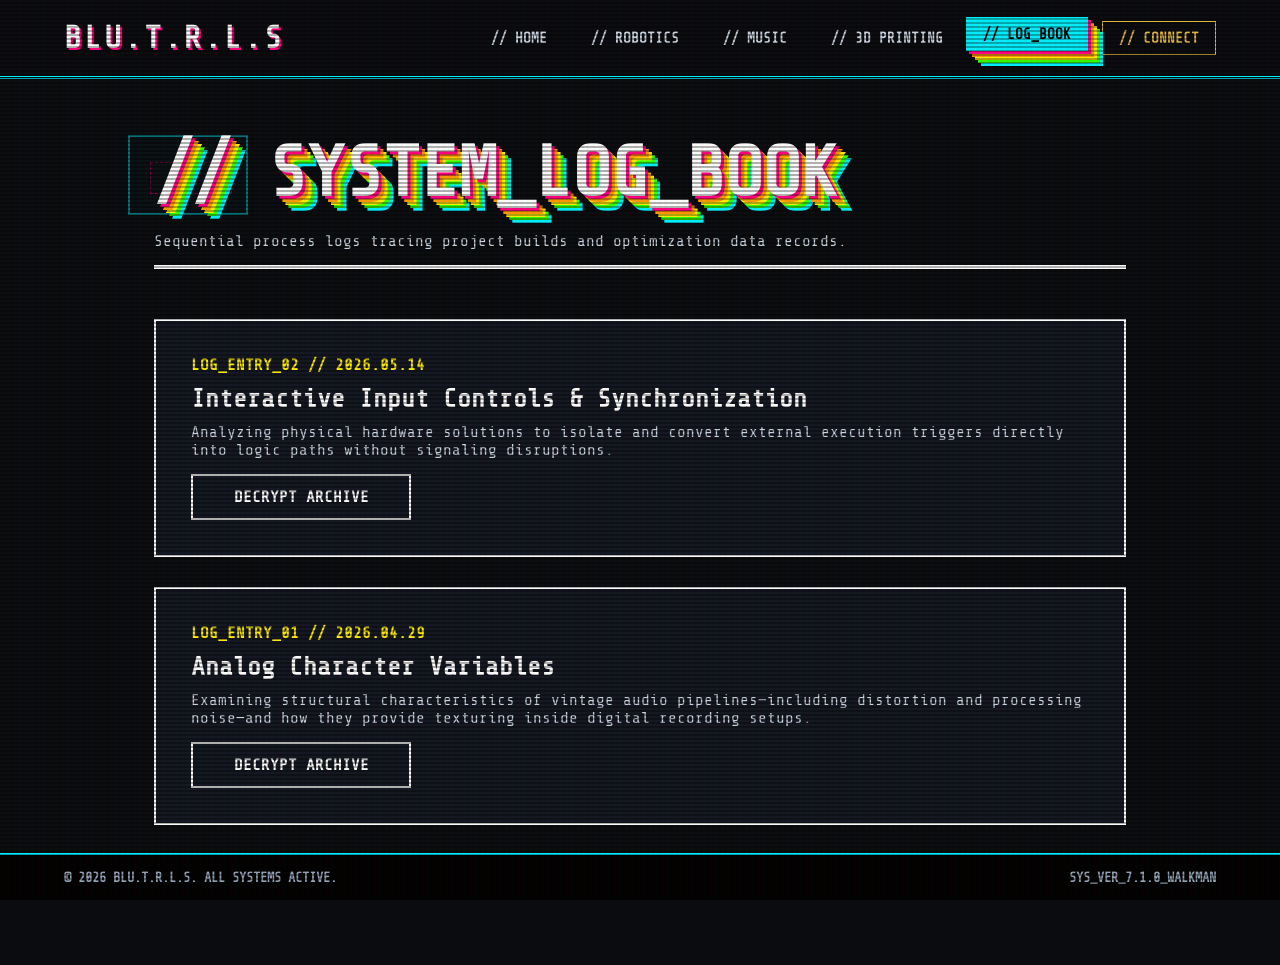
==== blog.html @ 42383bdc "im just making this" ====
<!DOCTYPE html>
<html lang="en">

<head>
    <meta charset="UTF-8">
    <meta name="viewport" content="width=device-width, initial-scale=1.0">
    <title>Blu.t.r.l.s // Log Book</title>
    <link href="https://fonts.googleapis.com/css2?family=Share+Tech+Mono&display=swap" rel="stylesheet">
    <link rel="stylesheet" href="style.css">
</head>

<body>
    <div class="bg-3d-matrix">
        <div class="product-3d-scene scene-cassette">
            <div class="cassette-box"></div>
        </div>
    </div>

    <header>
        <div class="logo-glitch" data-text="Blu.t.r.l.s">Blu.t.r.l.s</div>
        <nav>
            <a href="index.html" class="nav-link">// HOME</a>
            <a href="robotics.html" class="nav-link">// ROBOTICS</a>
            <a href="music.html" class="nav-link">// MUSIC</a>
            <a href="printing.html" class="nav-link">// 3D PRINTING</a>
            <a href="blog.html" class="nav-link active">// LOG_BOOK</a>
            <a href="contact.html" class="nav-link nav-btn">// CONNECT</a>
        </nav>
    </header>

    <main class="content-hub">
        <div class="hub-header">
            <h1>// SYSTEM_LOG_BOOK</h1>
            <p class="subtitle">Sequential process logs tracing project builds and optimization data records.</p>
        </div>

        <div style="display:flex; flex-direction:column; gap:30px;">
            <article class="panel-style">
                <span style="color:var(--neon-yellow); font-weight:bold;">LOG_ENTRY_02 // 2026.05.14</span>
                <h2 style="margin:10px 0;">Interactive Input Controls & Synchronization</h2>
                <p>Analyzing physical hardware solutions to isolate and convert external execution triggers directly
                    into logic paths without signaling disruptions.</p>
                <a href="#" class="portal-btn" style="max-width:220px; margin-top:15px;">DECRYPT ARCHIVE</a>
            </article>

            <article class="panel-style">
                <span style="color:var(--neon-yellow); font-weight:bold;">LOG_ENTRY_01 // 2026.04.29</span>
                <h2 style="margin:10px 0;">Analog Character Variables</h2>
                <p>Examining structural characteristics of vintage audio pipelines—including distortion and processing
                    noise—and how they provide texturing inside digital recording setups.</p>
                <a href="#" class="portal-btn" style="max-width:220px; margin-top:15px;">DECRYPT ARCHIVE</a>
            </article>
        </div>
    </main>

    <footer>
        <div class="footer-grid">
            <p>© 2026 BLU.T.R.L.S. ALL SYSTEMS ACTIVE.</p>
            <p>SYS_VER_7.1.0_WALKMAN</p>
        </div>
    </footer>
    <script src="script.js"></script>
</body>

</html>
---- style.css ----
/* ==========================================================================
   THE WALKMAN AD DESIGN SYSTEM: 80% VINTAGE PRINT AD + 20% HARDWARE GRIT
   ========================================================================== */
:root {
    --bg-deep: #0a0c10;
    --bg-card: #131722;
    --neon-blue: #00f0ff;
    --neon-pink: #ff007f;
    --neon-yellow: #ffee00;
    --silver-metallic: #cbd5e1;
    --gold: #e2b842;
    --grey-text: #94a3b8;

    /* The Iconic Walkman Print Ad Rainbow Trail */
    --rainbow-trail:
        3px 3px 0px var(--neon-pink),
        6px 6px 0px #ff9900,
        9px 9px 0px var(--neon-yellow),
        12px 12px 0px #33ff00,
        15px 15px 0px var(--neon-blue);

    --font-mono: 'Share Tech Mono', 'Courier New', Courier, monospace;
}

* {
    margin: 0;
    padding: 0;
    box-sizing: border-box;
}

body {
    background-color: var(--bg-deep);
    color: var(--silver-metallic);
    font-family: var(--font-mono);
    min-height: 100vh;
    overflow-x: hidden;
    position: relative;
    padding-bottom: 80px;
}

/* ==========================================================================
   PERMANENT CRT SCREEN SCANLINE EFFECT
   ========================================================================== */
body::before {
    content: " ";
    display: block;
    position: fixed;
    top: 0;
    left: 0;
    bottom: 0;
    right: 0;
    background: linear-gradient(rgba(18, 16, 16, 0) 50%, rgba(0, 0, 0, 0.3) 50%),
        linear-gradient(90deg, rgba(255, 0, 0, 0.04), rgba(0, 255, 0, 0.02), rgba(0, 0, 255, 0.04));
    z-index: 10000;
    background-size: 100% 4px, 6px 100%;
    pointer-events: none;
}

/* ==========================================================================
   PURE CSS 3D BACKGROUND PRODUCTS (CASSETTE, MONITOR, GEAR)
   ========================================================================== */
.bg-3d-matrix {
    position: fixed;
    top: 0;
    left: 0;
    width: 100%;
    height: 100%;
    z-index: 1;
    pointer-events: none;
    perspective: 1000px;
    overflow: hidden;
    opacity: 0.45;
}

/* 3D Scene Node */
.product-3d-scene {
    position: absolute;
    transform-style: preserve-3d;
}

/* Object 1: The Vintage Cassette Tape (Floating Top Left) */
.scene-cassette {
    top: 15%;
    left: 10%;
    animation: rotateCassette 12s infinite linear, driftObject 20s infinite alternate ease-in-out;
}

.cassette-box {
    width: 120px;
    height: 80px;
    border: 2px solid var(--neon-blue);
    background: rgba(0, 240, 255, 0.05);
    position: relative;
    transform-style: preserve-3d;
}

.cassette-box::before {
    content: '';
    position: absolute;
    top: 25px;
    left: 20px;
    width: 80px;
    height: 30px;
    border: 1px dashed var(--neon-pink);
}

/* Object 2: The Retro CRT Chassis (Floating Mid Right) */
.scene-monitor {
    top: 45%;
    right: 8%;
    animation: rotateMonitor 18s infinite linear, driftObject2 25s infinite alternate ease-in-out;
}

.monitor-cube {
    width: 100px;
    height: 100px;
    border: 2px solid var(--silver-metallic);
    background: rgba(203, 213, 225, 0.05);
    transform-style: preserve-3d;
}

/* Object 3: Mechanical Robotic Ring Gear (Floating Bottom Left) */
.scene-gear {
    bottom: 15%;
    left: 15%;
    animation: rotateGear 10s infinite linear;
}

.gear-ring {
    width: 90px;
    height: 90px;
    border: 4px dotted var(--neon-yellow);
    border-radius: 50%;
    transform-style: preserve-3d;
}

/* 3D Transformations & Drifting Paths */
@keyframes rotateCassette {
    0% {
        transform: rotateX(0deg) rotateY(0deg);
    }

    100% {
        transform: rotateX(360deg) rotateY(360deg);
    }
}

@keyframes rotateMonitor {
    0% {
        transform: rotateX(45deg) rotateY(0deg);
    }

    100% {
        transform: rotateX(45deg) rotateY(-360deg);
    }
}

@keyframes rotateGear {
    0% {
        transform: rotateZ(0deg) rotateX(60deg);
    }

    100% {
        transform: rotateZ(360deg) rotateX(60deg);
    }
}

@keyframes driftObject {
    0% {
        transform: translateY(0px) translateX(0px);
    }

    100% {
        transform: translateY(30px) translateX(15px);
    }
}

@keyframes driftObject2 {
    0% {
        transform: translateY(0px) scale(0.9);
    }

    100% {
        transform: translateY(-40px) scale(1.1);
    }
}

/* ==========================================================================
   NAVIGATION & GLOBAL WALKMAN PRINT TYPE LAYOUT
   ========================================================================== */
header {
    width: 100%;
    background-color: rgba(10, 12, 16, 0.9);
    border-bottom: 3px double var(--neon-blue);
    padding: 20px 5%;
    display: flex;
    justify-content: space-between;
    align-items: center;
    position: sticky;
    top: 0;
    z-index: 1000;
}

.logo-glitch {
    font-size: 2rem;
    font-weight: 900;
    color: #fff;
    text-transform: uppercase;
    letter-spacing: 3px;
    text-shadow: 2px 2px 0px var(--neon-pink);
    cursor: pointer;
    transition: text-shadow 0.2s;
}

.logo-glitch:hover {
    text-shadow: var(--rainbow-trail);
}

nav {
    display: flex;
    gap: 10px;
}

.nav-link {
    color: var(--silver-metallic);
    text-decoration: none;
    font-weight: bold;
    font-size: 0.9rem;
    padding: 8px 16px;
    border: 1px solid transparent;
    text-transform: uppercase;
    transition: all 0.2s ease-in-out;
}

.nav-link:hover,
.nav-link.active {
    color: #000 !important;
    background-color: var(--neon-blue);
    box-shadow: var(--rainbow-trail);
    transform: translate(-4px, -4px);
}

.nav-btn {
    border: 1px solid var(--gold);
    color: var(--gold);
}

.nav-btn:hover,
.nav-btn.active {
    background-color: var(--gold);
    box-shadow: 3px 3px 0px var(--neon-pink);
}

/* ==========================================================================
   MAIN DASHBOARD & PORTAL STRUCTURE
   ========================================================================== */
.section-container {
    position: relative;
    z-index: 10;
    padding: 80px 5% 40px;
    max-width: 1300px;
    margin: 0 auto;
}

.hero-grid {
    display: grid;
    grid-template-columns: 1.2fr 0.8fr;
    gap: 40px;
    align-items: center;
}

h1 {
    font-size: 4rem;
    font-weight: 900;
    color: #fff;
    line-height: 0.95;
    letter-spacing: -1px;
    text-transform: uppercase;
    margin-bottom: 25px;
    text-shadow: 3px 3px 0px var(--neon-pink);
}

.hero-tagline {
    color: #fff;
    font-size: 1.2rem;
    background: rgba(19, 23, 34, 0.85);
    border-left: 5px solid var(--neon-yellow);
    padding: 15px;
    margin-bottom: 35px;
}

.hero-buttons {
    display: flex;
    gap: 20px;
}

.btn {
    padding: 15px 30px;
    text-decoration: none;
    font-weight: 900;
    text-transform: uppercase;
    letter-spacing: 1px;
    transition: transform 0.2s, box-shadow 0.2s;
}

.primary-neon {
    background-color: var(--neon-blue);
    color: #000;
    box-shadow: 4px 4px 0px #fff;
}

.primary-neon:hover {
    transform: translate(-4px, -4px);
    box-shadow: var(--rainbow-trail);
}

.secondary-silver {
    border: 2px solid #fff;
    color: #fff;
}

.secondary-silver:hover {
    background-color: #fff;
    color: #000;
    transform: translate(-4px, -4px);
    box-shadow: 4px 4px 0px var(--neon-pink);
}

/* Visual Ad Frame Showcase */
.walkman-ad-frame {
    border: 3px solid #fff;
    background: linear-gradient(135deg, #1b2336 0%, #080a0f 100%);
    padding: 20px;
    box-shadow: var(--rainbow-trail);
    position: relative;
    height: 350px;
    display: flex;
    align-items: center;
    justify-content: center;
}

.ad-accent-circle {
    position: absolute;
    width: 200px;
    height: 200px;
    border: 2px dashed var(--neon-pink);
    border-radius: 50%;
    animation: rotateGear 20s infinite linear;
}

/* Interactive Action Cards Grid */
.portal-grid {
    position: relative;
    z-index: 10;
    display: grid;
    grid-template-columns: repeat(auto-fit, minmax(320px, 1fr));
    gap: 40px;
    padding: 40px 5% 100px;
    max-width: 1300px;
    margin: 0 auto;
}

.panel-style {
    background-color: var(--bg-card);
    border: 2px solid #fff;
    padding: 35px;
    transition: transform 0.25s cubic-bezier(0.175, 0.885, 0.32, 1.275), box-shadow 0.25s;
}

/* Hovering Expansion Logic directly derived from Walkman graphics */
.panel-style:hover {
    transform: translate(-8px, -8px);
    box-shadow: var(--rainbow-trail);
    border-color: var(--neon-blue);
}

.card-header {
    display: flex;
    justify-content: space-between;
    align-items: center;
    border-bottom: 2px solid var(--neon-yellow);
    padding-bottom: 10px;
    margin-bottom: 20px;
}

.panel-style h2 {
    font-size: 1.6rem;
    font-weight: 900;
    color: #fff;
}

.card-num {
    background: var(--neon-pink);
    color: #fff;
    padding: 2px 8px;
    font-size: 0.8rem;
    font-weight: bold;
}

.portal-btn {
    display: block;
    width: 100%;
    text-align: center;
    background: transparent;
    border: 2px solid #fff;
    color: #fff;
    padding: 12px;
    font-weight: bold;
    text-decoration: none;
    text-transform: uppercase;
    transition: all 0.2s;
}

.portal-btn:hover {
    background: var(--neon-yellow);
    color: #000;
    border-color: var(--neon-yellow);
}

/* ==========================================================================
   MULTI-PAGE HUB LAYOUT VARIATIONS
   ========================================================================== */
.content-hub {
    position: relative;
    z-index: 10;
    max-width: 1100px;
    margin: 0 auto;
    padding: 60px 5%;
}

.hub-header {
    border-bottom: 4px solid #fff;
    padding-bottom: 15px;
    margin-bottom: 50px;
}

.hub-header h1 {
    font-size: 4.5rem;
    text-shadow: var(--rainbow-trail);
}

/* ==========================================================================
   CONTACT TERMINAL & SPECIFIC WRAPPERS
   ========================================================================== */
.contact-terminal-container {
    position: relative;
    z-index: 10;
    padding: 60px 5%;
    display: flex;
    justify-content: center;
}

.directory-row {
    display: flex;
    justify-content: space-between;
    align-items: center;
    background: #090c12;
    border: 1px solid var(--grey-text);
    padding: 20px;
    margin-bottom: 15px;
    transition: all 0.2s;
}

.directory-row:hover {
    transform: scale(1.02);
    border-color: var(--neon-blue);
    box-shadow: 4px 4px 0px var(--neon-pink);
}

.dir-address {
    color: var(--neon-blue);
    font-weight: bold;
    text-decoration: none;
}

/* ==========================================================================
   STARK FIXED STRUCTURAL FOOTER
   ========================================================================== */
footer {
    position: fixed;
    bottom: 0;
    left: 0;
    width: 100%;
    background-color: #000;
    border-top: 2px solid var(--neon-blue);
    padding: 15px 5%;
    z-index: 999;
}

.footer-grid {
    display: flex;
    justify-content: space-between;
    align-items: center;
    font-size: 0.85rem;
    font-weight: bold;
    color: var(--grey-text);
}

/* ==========================================================================
   RESPONSIVITY MEDIA CONTROLS
   ========================================================================== */
@media (max-width: 950px) {
    h1 {
        font-size: 2.8rem;
    }

    .hero-grid {
        grid-template-columns: 1fr;
    }

    .walkman-ad-frame {
        display: none;
    }

    header {
        flex-direction: column;
        gap: 15px;
    }
}
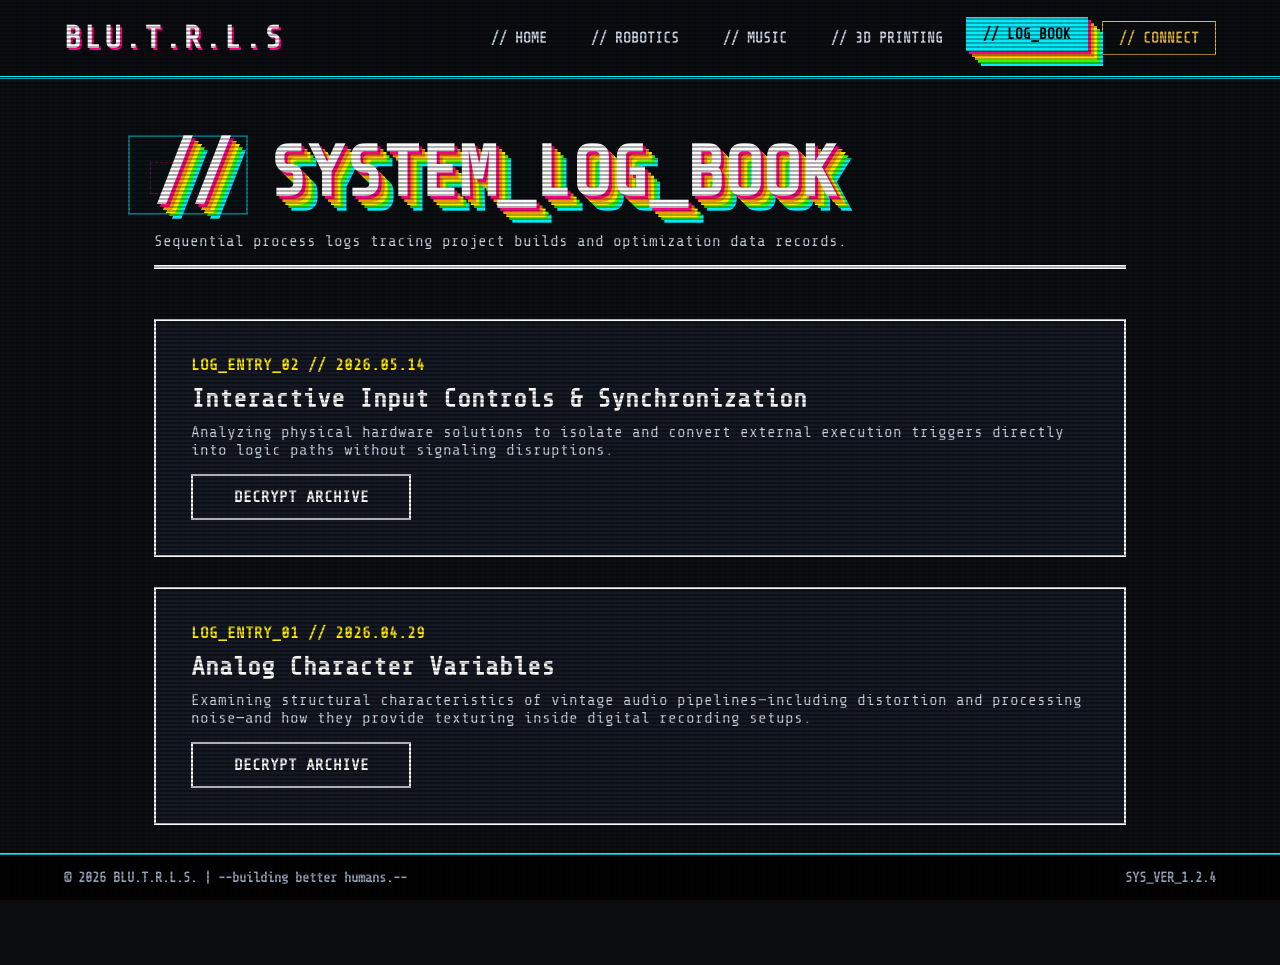
==== commit 6dd51b2a: "footer and font edit" ====
--- a/blog.html
+++ b/blog.html
@@ -7,6 +7,7 @@
     <title>Blu.t.r.l.s // Log Book</title>
     <link href="https://fonts.googleapis.com/css2?family=Share+Tech+Mono&display=swap" rel="stylesheet">
     <link rel="stylesheet" href="style.css">
+    <link rel="icon" href="imgs/Blutrls-old.png" type="image/png">
 </head>
 
 <body>
@@ -40,7 +41,7 @@
                 <h2 style="margin:10px 0;">Interactive Input Controls & Synchronization</h2>
                 <p>Analyzing physical hardware solutions to isolate and convert external execution triggers directly
                     into logic paths without signaling disruptions.</p>
-                <a href="#" class="portal-btn" style="max-width:220px; margin-top:15px;">DECRYPT ARCHIVE</a>
+                <a href="entry-02.html" class="portal-btn" style="max-width:220px; margin-top:15px;">DECRYPT ARCHIVE</a>
             </article>
 
             <article class="panel-style">
@@ -48,15 +49,15 @@
                 <h2 style="margin:10px 0;">Analog Character Variables</h2>
                 <p>Examining structural characteristics of vintage audio pipelines—including distortion and processing
                     noise—and how they provide texturing inside digital recording setups.</p>
-                <a href="#" class="portal-btn" style="max-width:220px; margin-top:15px;">DECRYPT ARCHIVE</a>
+                <a href="entry-01.html" class="portal-btn" style="max-width:220px; margin-top:15px;">DECRYPT ARCHIVE</a>
             </article>
         </div>
     </main>
 
-    <footer>
+    <footer id="footer">
         <div class="footer-grid">
-            <p>© 2026 BLU.T.R.L.S. ALL SYSTEMS ACTIVE.</p>
-            <p>SYS_VER_7.1.0_WALKMAN</p>
+            <p class="copyright">© 2026 BLU.T.R.L.S. | --building better humans.-- </p>
+            <p class="footer-version">SYS_VER_1.2.4</p>
         </div>
     </footer>
     <script src="script.js"></script>
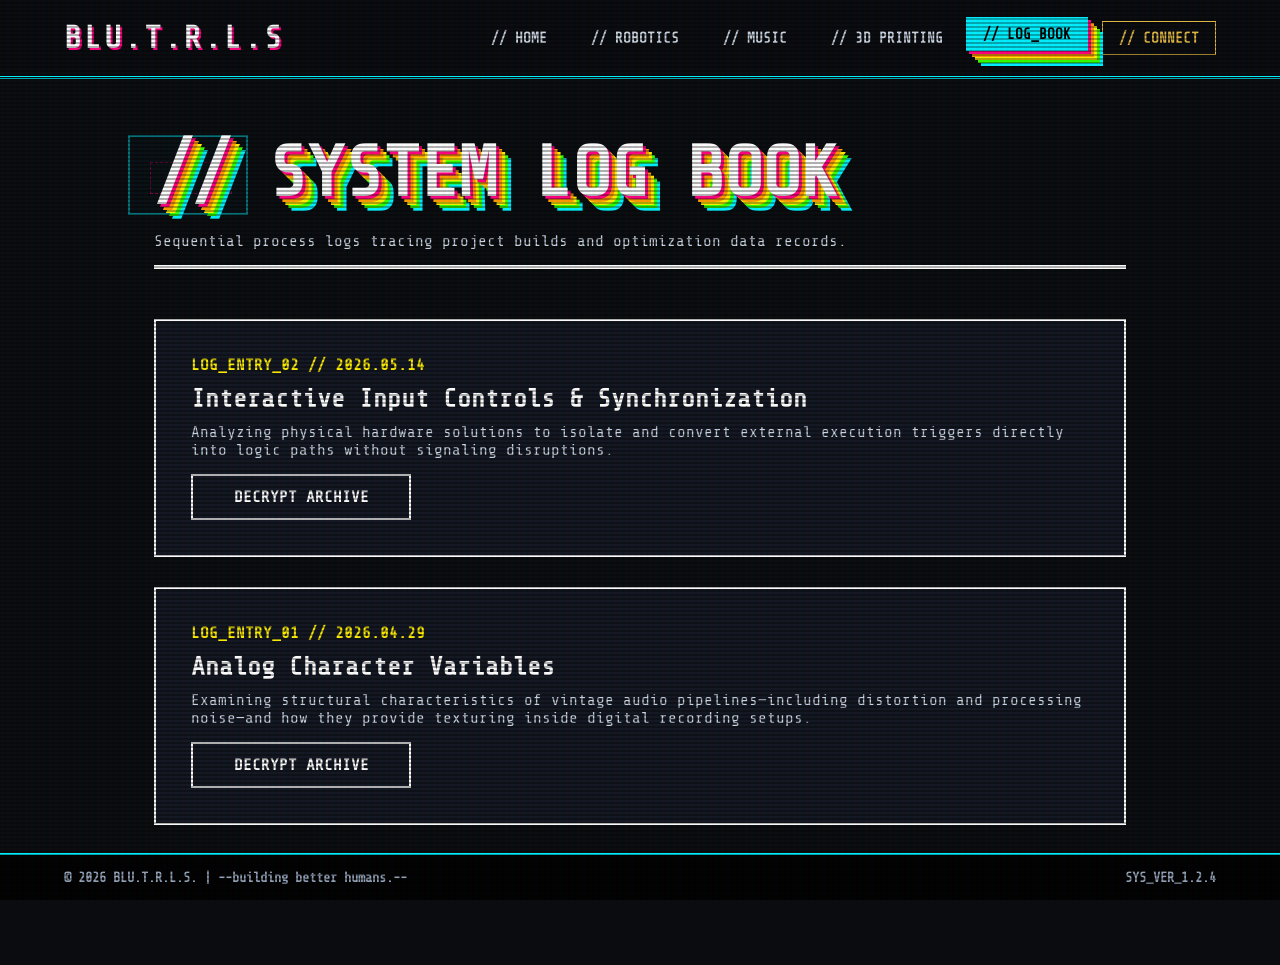
==== commit cabe4d5b: "." ====
--- a/blog.html
+++ b/blog.html
@@ -31,7 +31,7 @@
 
     <main class="content-hub">
         <div class="hub-header">
-            <h1>// SYSTEM_LOG_BOOK</h1>
+            <h1>// SYSTEM LOG BOOK</h1>
             <p class="subtitle">Sequential process logs tracing project builds and optimization data records.</p>
         </div>
 
--- a/style.css
+++ b/style.css
@@ -36,6 +36,7 @@
     overflow-x: hidden;
     position: relative;
     padding-bottom: 80px;
+    text-wrap: wrap;
 }
 
 /* ==========================================================================
@@ -54,6 +55,9 @@
     z-index: 10000;
     background-size: 100% 4px, 6px 100%;
     pointer-events: none;
+    display: flex;
+    flex-direction: column;
+    gap: 20px;
 }
 
 /* ==========================================================================
@@ -199,6 +203,7 @@
     position: sticky;
     top: 0;
     z-index: 1000;
+    text-wrap: wrap;
 }
 
 .logo-glitch {
@@ -219,6 +224,7 @@
 nav {
     display: flex;
     gap: 10px;
+    flex-wrap: wrap;
 }
 
 .nav-link {
@@ -260,6 +266,7 @@
     padding: 80px 5% 40px;
     max-width: 1300px;
     margin: 0 auto;
+    text-wrap: wrap;
 }
 
 .hero-grid {
@@ -278,6 +285,7 @@
     text-transform: uppercase;
     margin-bottom: 25px;
     text-shadow: 3px 3px 0px var(--neon-pink);
+    text-wrap: wrap;
 }
 
 .hero-tagline {
@@ -437,6 +445,7 @@
 .hub-header h1 {
     font-size: 4.5rem;
     text-shadow: var(--rainbow-trail);
+    text-wrap: wrap;
 }
 
 /* ==========================================================================
